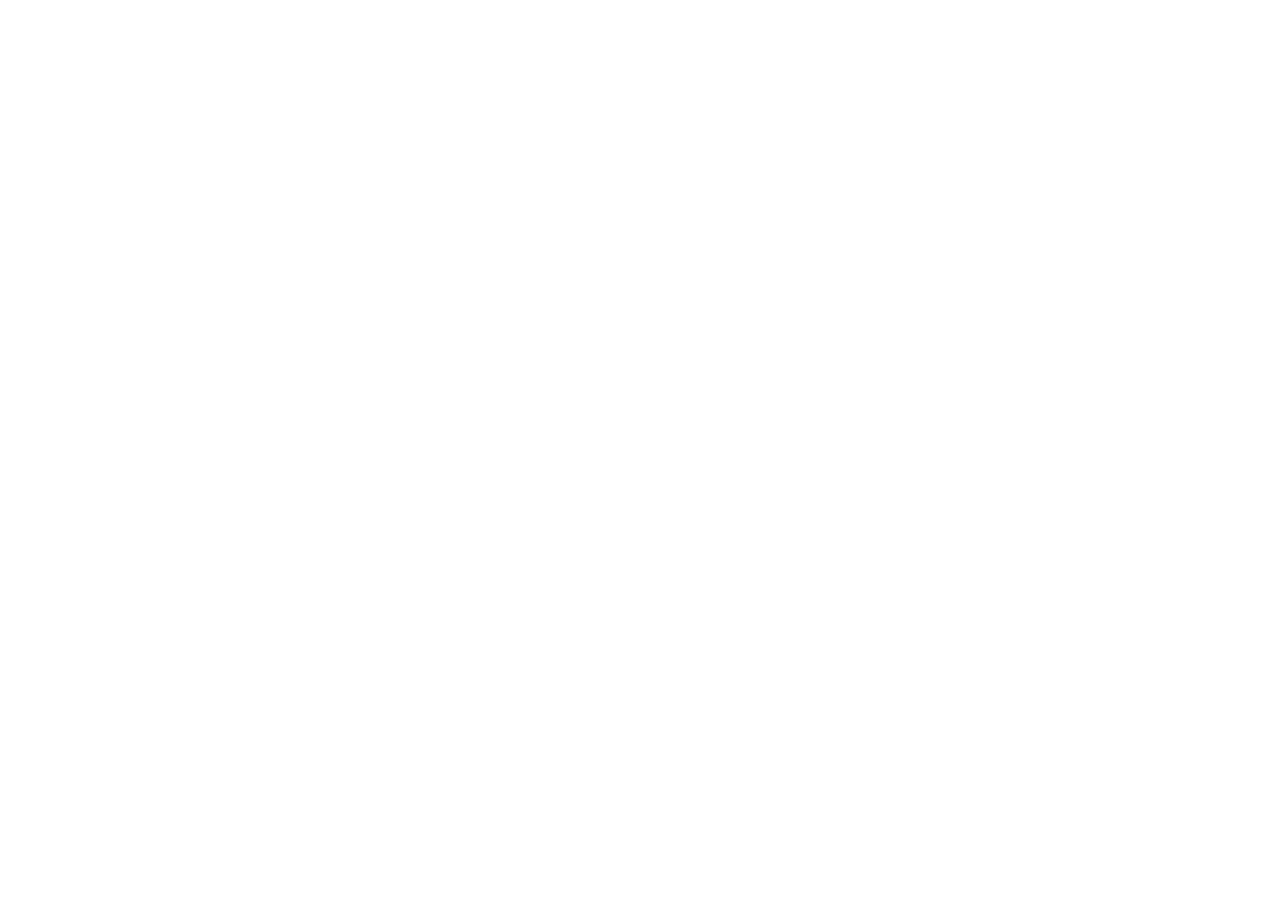
==== index.html @ 25a1d6f3 "Primera Entrega proyecto completo. Falta confirmar antes de entregar" ====
<!DOCTYPE html>
<html lang="en">
<head>
    <meta charset="UTF-8">
    <meta name="viewport" content="width=device-width, initial-scale=1.0">
    <title>Document</title>
</head>
<body>
    

    <script src="./JavaScript/main.js"></script>
</body>
</html>
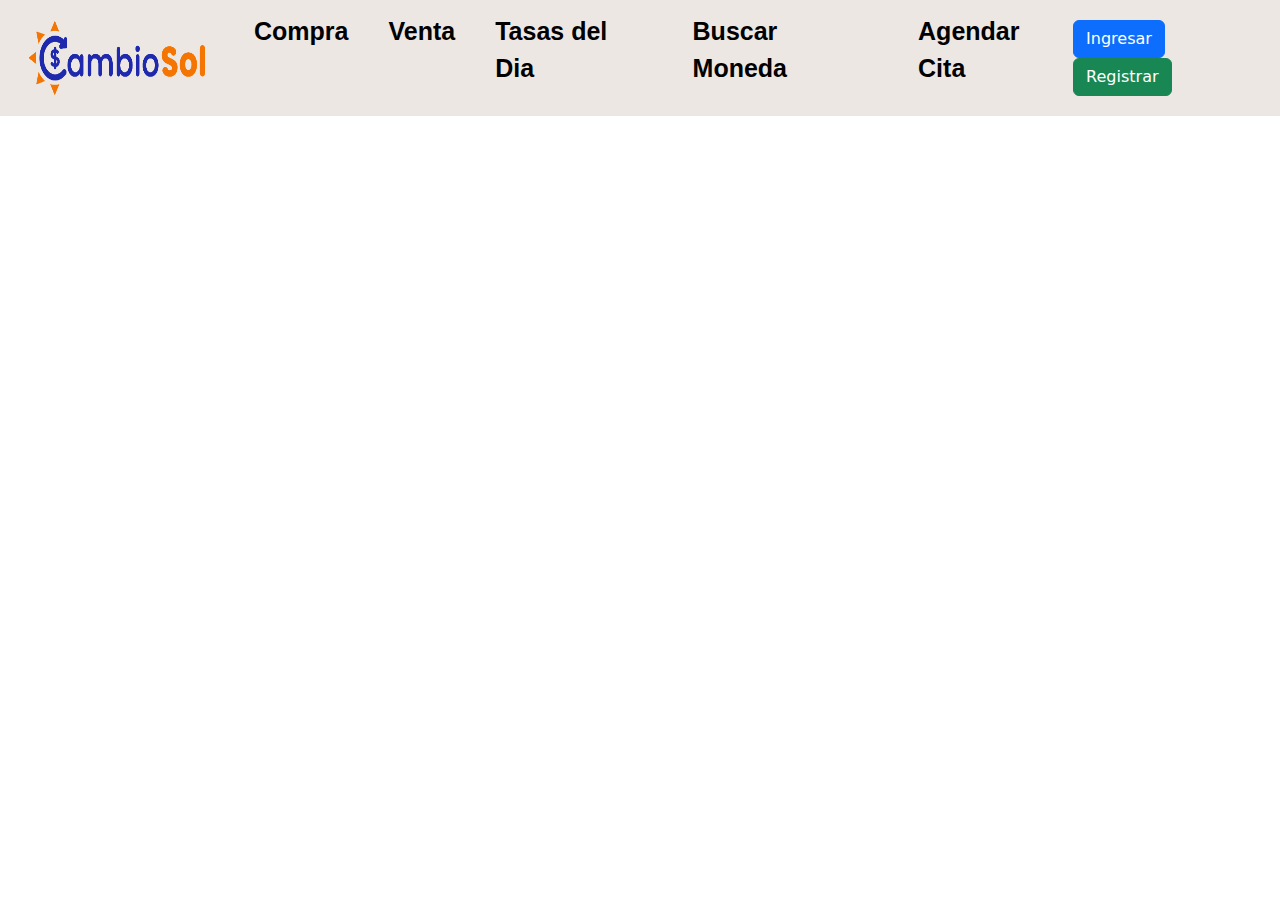
==== commit 13239008: "Segunda Entrega" ====
--- a/index.html
+++ b/index.html
@@ -3,9 +3,29 @@
 <head>
     <meta charset="UTF-8">
     <meta name="viewport" content="width=device-width, initial-scale=1.0">
+    <link href="https://cdn.jsdelivr.net/npm/bootstrap@5.3.3/dist/css/bootstrap.min.css" rel="stylesheet" integrity="sha384-QWTKZyjpPEjISv5WaRU9OFeRpok6YctnYmDr5pNlyT2bRjXh0JMhjY6hW+ALEwIH" crossorigin="anonymous">
+    <link rel="stylesheet" href="/estilos/estilos.css">
     <title>Document</title>
 </head>
 <body>
+        <nav class="navbar">
+            <div class="container-fluid">
+                <div class="nav_menu">
+                    <img src="/imagenes/Logo-cambio-sol.png" alt="" class="logo">
+                    <ul>
+                        <li>Compra</li>
+                        <li>Venta</li>
+                        <li>Tasas del Dia</li>
+                        <li>Buscar Moneda</li>
+                        <li>Agendar Cita</li>
+                    </ul>
+                    <div>
+                        <button type="button" class="btn btn-primary">Ingresar</button>
+                        <button type="button" class="btn btn-success">Registrar</button>
+                    </div>
+                </div>
+            </div>
+        </nav>
     
 
     <script src="./JavaScript/main.js"></script>
--- a/estilos/estilos.css
+++ b/estilos/estilos.css
@@ -0,0 +1,35 @@
+* {
+    padding: 0;
+    margin: 0;
+    box-sizing: border-box;
+}
+
+.navbar {
+    background-color: #ede7e3;
+}
+
+.nav_menu {
+    display: flex;
+    justify-content: space-between;
+    align-items: center;
+    width: 100%;
+}
+
+.nav_menu ul {
+    display: flex;
+    gap: 40px;
+}
+
+.nav_menu li {
+    list-style: none;
+    font-size: 25px;
+    font-family: sans-serif;
+    color: black;
+    cursor: pointer;
+    font-weight: bold;
+}
+
+.logo {
+    width: 210px;
+    height: 100px;
+}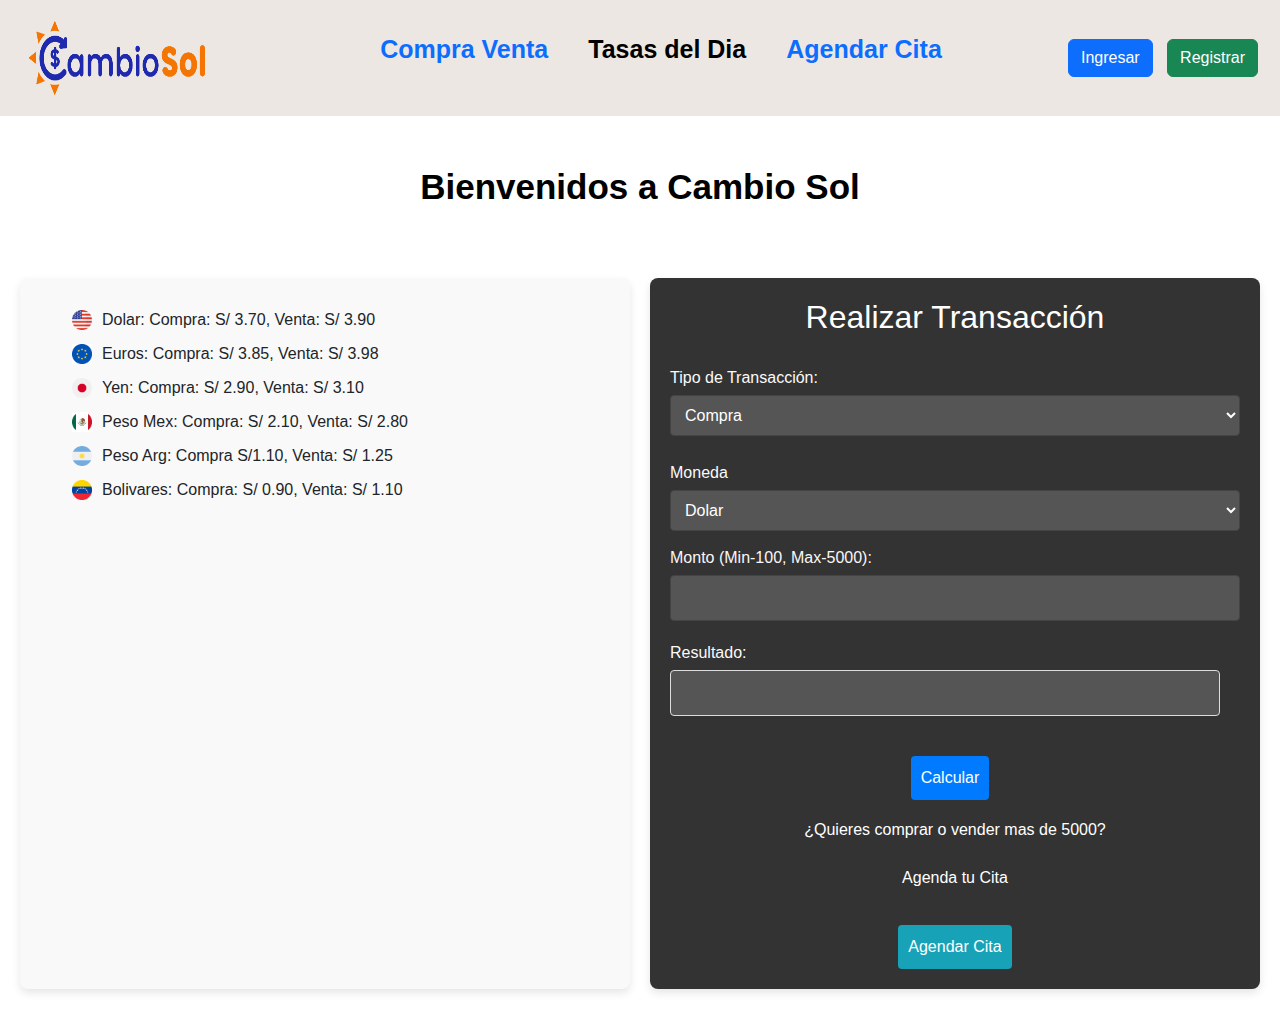
==== commit 4a5a93ab: "Tercera Entrega JavaScript" ====
--- a/index.html
+++ b/index.html
@@ -5,6 +5,7 @@
     <meta name="viewport" content="width=device-width, initial-scale=1.0">
     <link href="https://cdn.jsdelivr.net/npm/bootstrap@5.3.3/dist/css/bootstrap.min.css" rel="stylesheet" integrity="sha384-QWTKZyjpPEjISv5WaRU9OFeRpok6YctnYmDr5pNlyT2bRjXh0JMhjY6hW+ALEwIH" crossorigin="anonymous">
     <link rel="stylesheet" href="/estilos/estilos.css">
+    
     <title>Document</title>
 </head>
 <body>
@@ -13,11 +14,9 @@
                 <div class="nav_menu">
                     <img src="/imagenes/Logo-cambio-sol.png" alt="" class="logo">
                     <ul>
-                        <li>Compra</li>
-                        <li>Venta</li>
+                       <li><a href="/index.html">Compra Venta</a></li>
                         <li>Tasas del Dia</li>
-                        <li>Buscar Moneda</li>
-                        <li>Agendar Cita</li>
+                       <li><a href="/cita.html">Agendar Cita</a></li>
                     </ul>
                     <div>
                         <button type="button" class="btn btn-primary">Ingresar</button>
@@ -26,8 +25,75 @@
                 </div>
             </div>
         </nav>
-    
 
+            
+                <h1 class="h1_formulario">Bienvenidos a Cambio Sol</h1>
+            
+
+            <div id="container">
+                <div id="tasasdelDia">
+                    <ul>
+                        <li><img src="/imagenes/eeuu.png" alt="USA " width="20">Dolar: Compra: S/ 3.70, Venta: S/ 3.90</li>
+                        <li><img src="/imagenes/union.png" alt="Euro " width="20">Euros: Compra: S/ 3.85, Venta: S/ 3.98</li>
+                        <li><img src="/imagenes/japon.png" alt="Japan " width="20">Yen: Compra: S/ 2.90, Venta: S/ 3.10</li>
+                        <li><img src="/imagenes/mexico.png" alt="Mexico " width="20">Peso Mex: Compra: S/ 2.10, Venta: S/ 2.80</li>
+                        <li><img src="/imagenes/argentina.png" alt="Argentina" width="20">Peso Arg: Compra  S/1.10, Venta: S/ 1.25</li>
+                        <li><img src="/imagenes/venezuela.webp" alt="Venezuela Flag" width="20">Bolivares: Compra: S/ 0.90, Venta: S/ 1.10</li>
+                    </ul>
+                </div>
+        
+                <div id="formulario">
+                    <h2>Realizar Transacción</h2>
+                    <div class="form-group">
+                        <label for="tipoTransaccion">Tipo de Transacción:</label>
+                        <select id="tipoTransaccion">
+                            <option value="compra">Compra</option>
+                            <option value="venta">Venta</option>
+                        </select>
+                    </div>
+                        <div class="form-group">
+                            <label for="moneda" >Moneda</label>
+                            <select  id="moneda">
+                                <option value="Dolar" >Dolar</option>
+                                <option value="Euros">Euros</option>
+                                <option value="Yen">Yen</option>
+                                <option value="PesoMex">Peso Mex</option>
+                                <option value="PesoArg">Peso Arg</option>
+                                <option value="Bolivares">Bolivares</option>
+                            </select>
+                        </div>
+                      
+                
+                    <div>
+                        <label for="monto">Monto (Min-100, Max-5000):</label>
+                        <input type="number" id="monto" min="100" max="5000">
+                    </div>
+                    <div class="form-group">
+                        <label for="resultadoInput">Resultado:</label>
+                        <input type="text" id="resultadoInput" readonly>
+                         
+                    </div>
+
+                    <div class="contenido-central">
+                  <button onclick="realizarTransaccion()" class="btn btn-primary">Calcular</button>
+                  
+                   <h6>¿Quieres comprar o vender mas de 5000?</h6>
+                   <h6>Agenda tu Cita</h6>
+                    </div>
+                    
+                   <div class="button-group">
+                    <a href="/cita.html"> <button class="btn btn-info">Agendar Cita</button></a> 
+                   </div>
+                  
+               
+            </div>
+
+
+ 
+
+
+
+     <script src="https://cdn.jsdelivr.net/npm/bootstrap@5.3.3/dist/js/bootstrap.bundle.min.js" integrity="sha384-YvpcrYf0tY3lHB60NNkmXc5s9fDVZLESaAA55NDzOxhy9GkcIdslK1eN7N6jIeHz" crossorigin="anonymous"></script>
     <script src="./JavaScript/main.js"></script>
 </body>
 </html>--- a/estilos/estilos.css
+++ b/estilos/estilos.css
@@ -3,6 +3,7 @@
     margin: 0;
     box-sizing: border-box;
 }
+
 
 .navbar {
     background-color: #ede7e3;
@@ -32,4 +33,216 @@
 .logo {
     width: 210px;
     height: 100px;
+}
+
+body {
+    font-family: Arial, sans-serif;
+}
+
+
+#formulario {
+    flex: 1;
+    background-color: #333;
+    border-radius: 8px;
+    box-shadow: 0 4px 8px rgba(0, 0, 0, 0.1);
+    padding: 20px;
+    color: #fff;
+}
+.h1_formulario{
+    color: black;
+    text-align: center;
+    font-size: 35px;
+    font-family: sans-serif;
+    font-weight: bold;
+    margin-top: 50px;
+    margin-bottom: 50px;
+}
+#container {
+    display: flex;
+    justify-content: space-between; 
+    gap: 20px; 
+    padding: 20px;
+}
+
+#tasasdelDia {
+    flex: 1;
+    background-color: #f9f9f9;
+    border-radius: 8px;
+    box-shadow: 0 4px 8px rgba(0, 0, 0, 0.1);
+    padding: 20px;
+}
+#tasasdelDia li {
+    margin: 10px 0;
+    display: flex;
+    align-items: center;
+}
+
+#tasasdelDia img {
+    margin-right: 10px;
+}
+
+#formulario h2 {
+    text-align: center;
+    color: #fff;
+    margin-bottom: 20px;
+}
+
+#formulario .form-group {
+    display: flex;
+    flex-direction: column; 
+    margin-bottom: 15px;
+}
+
+#formulario .form-group label {
+    margin-bottom: 5px;
+    color: #fafafa;
+}
+
+#formulario .form-group select,
+#formulario input[type="number"] {
+    width: 100%;
+    padding: 10px;
+    border: 1px solid #444;
+    border-radius: 4px;
+    background-color: #555; 
+    color: #fff; 
+}
+
+#formulario .btn {
+   
+    padding: 10px;
+    border: none;
+    border-radius: 4px;
+    cursor: pointer;
+    margin-top: 10px;
+    font-size: 16px;
+}
+
+#formulario .btn-primary {
+    background-color: #007bff;
+    color: #fff;
+}
+
+#formulario .btn-primary:hover {
+    background-color: #0056b3;
+}
+
+#formulario .btn-info {
+    background-color: #17a2b8;
+    color: #fff;
+    
+}
+
+#formulario .btn-info:hover {
+    background-color: #138496;
+}
+
+h6{
+    text-align: center;
+    margin-top: 20px;
+    color: #fff;
+}
+.contenido-central{
+    display: flex;
+    flex-direction: column;
+    align-items: center;
+    margin-top: 20px;
+}
+
+.button-group {
+    display: flex;
+    justify-content: center;
+    margin-top: 20px; 
+}
+
+
+.button-group a {
+    text-decoration: none; 
+}
+
+.button-group .btn {
+    width: auto; 
+    margin: 0 10px; 
+}
+
+#formulario_cita {
+    background-color: #636161;
+    border-radius: 8px;
+    box-shadow: 0 4px 8px rgba(0, 0, 0, 0.1);
+    padding: 20px;
+    max-width: 500px;
+    width: 100%;
+    margin: 20px auto; 
+}
+
+.h1_cita{
+    color: white;
+    text-align: center;
+    font-size: 35px;
+    font-family: sans-serif;
+    font-weight: bold;
+}
+ label {
+    display: block;
+    margin: 10px 0 5px;
+    color: #faf7f7;
+    
+}  
+
+input {
+    width: calc(100% - 20px);
+    padding: 10px;
+    margin-bottom: 10px;
+    border: 1px solid #ddd;
+    border-radius: 4px;
+    background-color: #555; 
+    color: #fff; 
+}
+
+button {
+    background-color: #28a745;
+    color: #fff;
+    border: none;
+    padding: 10px 15px;
+    border-radius: 4px;
+    cursor: pointer;
+    margin-right: 10px;
+    font-size: 16px;
+    transition: background-color 0.3s ease;
+}
+
+button:hover {
+    background-color: #218838;
+}
+
+.btn-secondary {
+    background-color: #6c757d;
+}
+
+.btn-secondary:hover {
+    background-color: #5a6268;
+}
+
+a {
+    text-decoration: none;
+}
+
+#listadoCitas {
+    list-style-type: none;
+    padding: 0;
+}
+
+#listadoCitas li {
+    background-color: #f8f9fa;
+    border: 1px solid #ddd;
+    border-radius: 4px;
+    margin-bottom: 10px;
+    padding: 10px;
+}
+
+.error-mensaje{
+    color: red;
+    font-size: 12px;
+    display: none;
+    margin-top: 5px;
 }